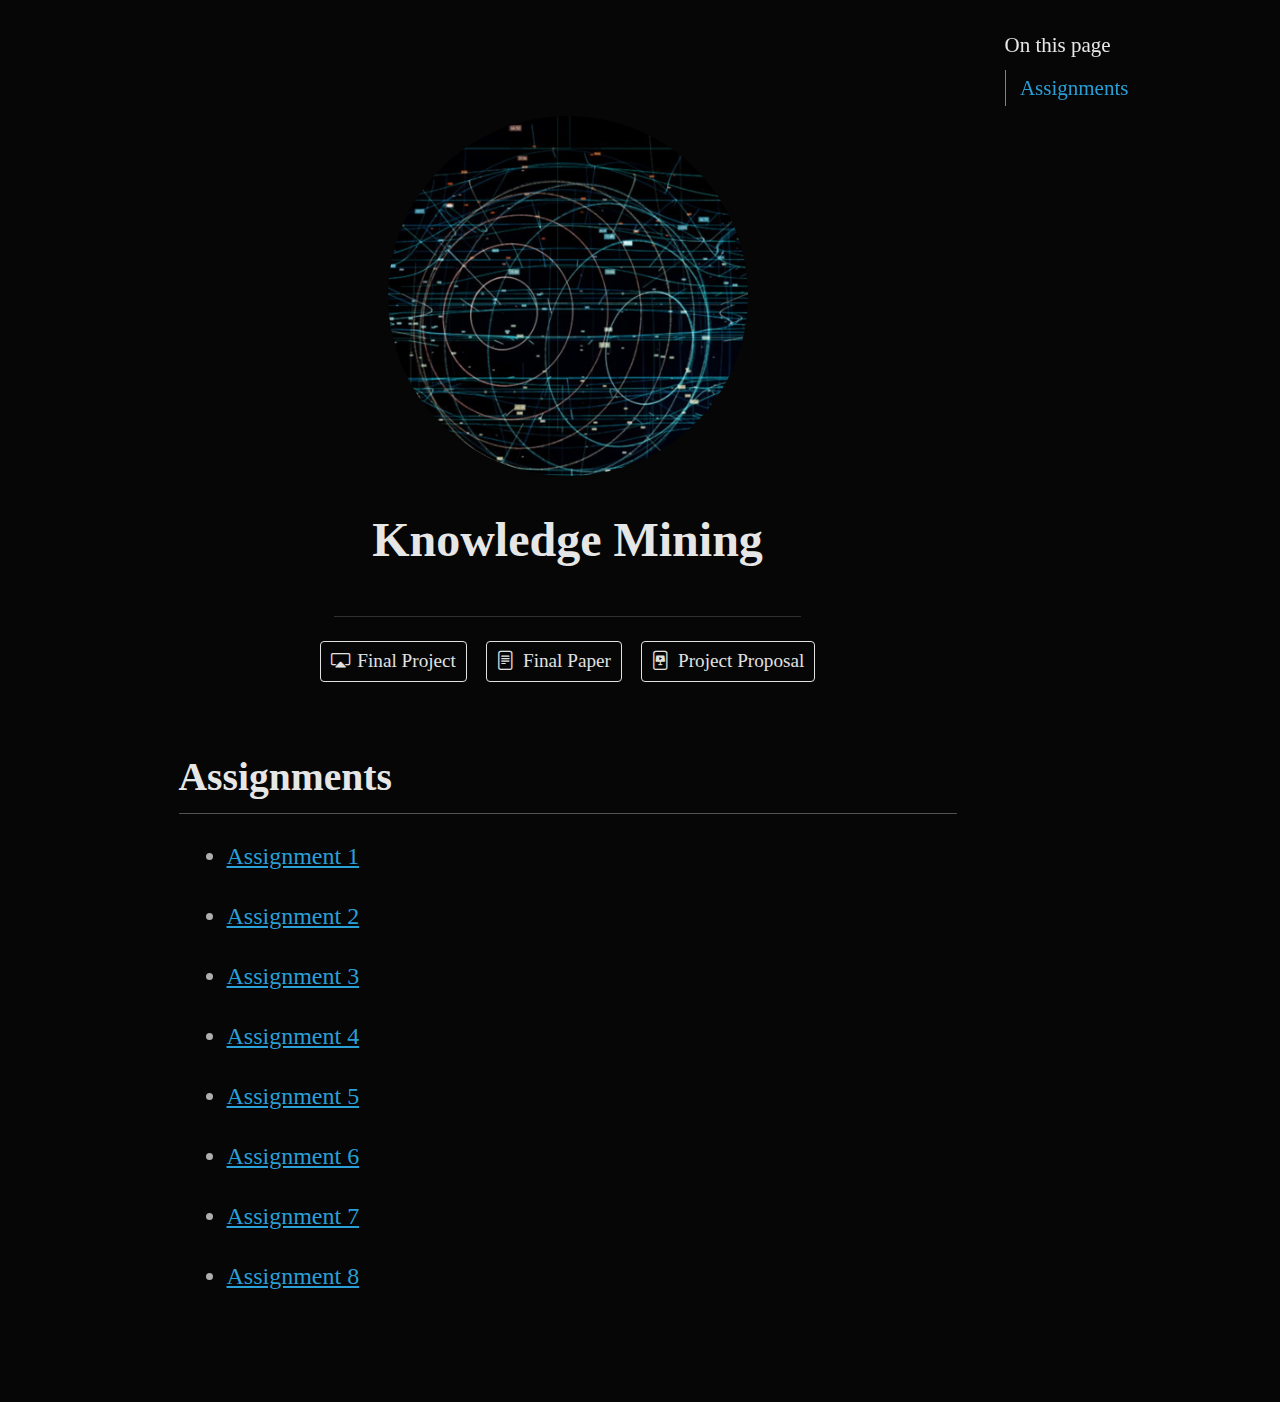
==== docs/index.html @ acb9ab97 "Add files via upload" ====
<!DOCTYPE html>
<html xmlns="http://www.w3.org/1999/xhtml" lang="en" xml:lang="en"><head>

<meta charset="utf-8">
<meta name="generator" content="quarto-1.3.450">

<meta name="viewport" content="width=device-width, initial-scale=1.0, user-scalable=yes">


<title>Knowledge Mining</title>
<style>
code{white-space: pre-wrap;}
span.smallcaps{font-variant: small-caps;}
div.columns{display: flex; gap: min(4vw, 1.5em);}
div.column{flex: auto; overflow-x: auto;}
div.hanging-indent{margin-left: 1.5em; text-indent: -1.5em;}
ul.task-list{list-style: none;}
ul.task-list li input[type="checkbox"] {
  width: 0.8em;
  margin: 0 0.8em 0.2em -1em; /* quarto-specific, see https://github.com/quarto-dev/quarto-cli/issues/4556 */ 
  vertical-align: middle;
}
</style>


<script src="site_libs/quarto-nav/quarto-nav.js"></script>
<script src="site_libs/clipboard/clipboard.min.js"></script>
<script src="site_libs/quarto-search/autocomplete.umd.js"></script>
<script src="site_libs/quarto-search/fuse.min.js"></script>
<script src="site_libs/quarto-search/quarto-search.js"></script>
<meta name="quarto:offset" content="./">
<script src="site_libs/quarto-html/quarto.js"></script>
<script src="site_libs/quarto-html/popper.min.js"></script>
<script src="site_libs/quarto-html/tippy.umd.min.js"></script>
<link href="site_libs/quarto-html/tippy.css" rel="stylesheet">
<link href="site_libs/quarto-html/quarto-syntax-highlighting.css" rel="stylesheet" id="quarto-text-highlighting-styles">
<script src="site_libs/bootstrap/bootstrap.min.js"></script>
<link href="site_libs/bootstrap/bootstrap-icons.css" rel="stylesheet">
<link href="site_libs/bootstrap/bootstrap.min.css" rel="stylesheet" id="quarto-bootstrap" data-mode="light">
<script id="quarto-search-options" type="application/json">{
  "location": "sidebar",
  "copy-button": false,
  "collapse-after": 3,
  "panel-placement": "start",
  "type": "textbox",
  "limit": 20,
  "language": {
    "search-no-results-text": "No results",
    "search-matching-documents-text": "matching documents",
    "search-copy-link-title": "Copy link to search",
    "search-hide-matches-text": "Hide additional matches",
    "search-more-match-text": "more match in this document",
    "search-more-matches-text": "more matches in this document",
    "search-clear-button-title": "Clear",
    "search-detached-cancel-button-title": "Cancel",
    "search-submit-button-title": "Submit",
    "search-label": "Search"
  }
}</script>


<link rel="stylesheet" href="styles.css">
</head>

<body>

<div id="quarto-search-results"></div>
<!-- content -->
<div id="quarto-content" class="quarto-container page-columns page-rows-contents page-layout-article">
<!-- sidebar -->
<!-- margin-sidebar -->
    <div id="quarto-margin-sidebar" class="sidebar margin-sidebar">
        <nav id="TOC" role="doc-toc" class="toc-active">
    <h2 id="toc-title">On this page</h2>
   
  <ul>
  <li><a href="#assignments" id="toc-assignments" class="nav-link active" data-scroll-target="#assignments">Assignments</a></li>
  </ul>
</nav>
    </div>
<!-- main -->
<main class="content" id="quarto-document-content">



<div class="quarto-about-jolla">
  <img src="image.jpg" class="about-image
  round " style="height: 15em; width: 15em;">
 <header id="title-block-header" class="quarto-title-block default">
<div class="quarto-title">
<h1 class="title">Knowledge Mining</h1>
</div>
<div class="quarto-title-meta">
  </div>
</header><div id="hero-heading">
</div> 
  <hr class="about-sep">
   <div class="about-links">
  <a href="https://sharonjepkosgei.github.io/data_files/Group_finalproject_alt.html" class="about-link" rel="" target="">
    <i class="bi bi-cast"></i>
     <span class="about-link-text">Final Project</span>
  </a>
  <a href="/Data Visualization Paper.pdf" class="about-link" rel="" target="">
    <i class="bi bi-file-text"></i>
     <span class="about-link-text">Final Paper</span>
  </a>
  <a href="https://slides.com/sharon_j/desk" class="about-link" rel="" target="">
    <i class="bi bi-file-slides"></i>
     <span class="about-link-text">Project Proposal</span>
  </a>
</div>
</div>

<section id="assignments" class="level2">
<h2 data-anchor-id="assignments">Assignments</h2>
<ul>
<li><p><a href="./posts/6323_01.html">Assignment 1</a></p></li>
<li><p><a href="./posts/6323_02.html">Assignment 2</a></p></li>
<li><p><a href="./posts/6323_03.html">Assignment 3</a></p></li>
<li><p><a href="./posts/6323_04.html">Assignment 4</a></p></li>
<li><p><a href="./posts/6323_04.html">Assignment 5</a></p></li>
<li><p><a href="./posts/6323_06.html">Assignment 6</a></p></li>
<li><p><a href="./posts/6323_07.html">Assignment 7</a></p></li>
<li><p><a href="./posts/6323_08.html">Assignment 8</a></p></li>
</ul>



</section>

</main> <!-- /main -->
<script id="quarto-html-after-body" type="application/javascript">
window.document.addEventListener("DOMContentLoaded", function (event) {
  const toggleBodyColorMode = (bsSheetEl) => {
    const mode = bsSheetEl.getAttribute("data-mode");
    const bodyEl = window.document.querySelector("body");
    if (mode === "dark") {
      bodyEl.classList.add("quarto-dark");
      bodyEl.classList.remove("quarto-light");
    } else {
      bodyEl.classList.add("quarto-light");
      bodyEl.classList.remove("quarto-dark");
    }
  }
  const toggleBodyColorPrimary = () => {
    const bsSheetEl = window.document.querySelector("link#quarto-bootstrap");
    if (bsSheetEl) {
      toggleBodyColorMode(bsSheetEl);
    }
  }
  toggleBodyColorPrimary();  
  const isCodeAnnotation = (el) => {
    for (const clz of el.classList) {
      if (clz.startsWith('code-annotation-')) {                     
        return true;
      }
    }
    return false;
  }
  const clipboard = new window.ClipboardJS('.code-copy-button', {
    text: function(trigger) {
      const codeEl = trigger.previousElementSibling.cloneNode(true);
      for (const childEl of codeEl.children) {
        if (isCodeAnnotation(childEl)) {
          childEl.remove();
        }
      }
      return codeEl.innerText;
    }
  });
  clipboard.on('success', function(e) {
    // button target
    const button = e.trigger;
    // don't keep focus
    button.blur();
    // flash "checked"
    button.classList.add('code-copy-button-checked');
    var currentTitle = button.getAttribute("title");
    button.setAttribute("title", "Copied!");
    let tooltip;
    if (window.bootstrap) {
      button.setAttribute("data-bs-toggle", "tooltip");
      button.setAttribute("data-bs-placement", "left");
      button.setAttribute("data-bs-title", "Copied!");
      tooltip = new bootstrap.Tooltip(button, 
        { trigger: "manual", 
          customClass: "code-copy-button-tooltip",
          offset: [0, -8]});
      tooltip.show();    
    }
    setTimeout(function() {
      if (tooltip) {
        tooltip.hide();
        button.removeAttribute("data-bs-title");
        button.removeAttribute("data-bs-toggle");
        button.removeAttribute("data-bs-placement");
      }
      button.setAttribute("title", currentTitle);
      button.classList.remove('code-copy-button-checked');
    }, 1000);
    // clear code selection
    e.clearSelection();
  });
  function tippyHover(el, contentFn) {
    const config = {
      allowHTML: true,
      content: contentFn,
      maxWidth: 500,
      delay: 100,
      arrow: false,
      appendTo: function(el) {
          return el.parentElement;
      },
      interactive: true,
      interactiveBorder: 10,
      theme: 'quarto',
      placement: 'bottom-start'
    };
    window.tippy(el, config); 
  }
  const noterefs = window.document.querySelectorAll('a[role="doc-noteref"]');
  for (var i=0; i<noterefs.length; i++) {
    const ref = noterefs[i];
    tippyHover(ref, function() {
      // use id or data attribute instead here
      let href = ref.getAttribute('data-footnote-href') || ref.getAttribute('href');
      try { href = new URL(href).hash; } catch {}
      const id = href.replace(/^#\/?/, "");
      const note = window.document.getElementById(id);
      return note.innerHTML;
    });
  }
      let selectedAnnoteEl;
      const selectorForAnnotation = ( cell, annotation) => {
        let cellAttr = 'data-code-cell="' + cell + '"';
        let lineAttr = 'data-code-annotation="' +  annotation + '"';
        const selector = 'span[' + cellAttr + '][' + lineAttr + ']';
        return selector;
      }
      const selectCodeLines = (annoteEl) => {
        const doc = window.document;
        const targetCell = annoteEl.getAttribute("data-target-cell");
        const targetAnnotation = annoteEl.getAttribute("data-target-annotation");
        const annoteSpan = window.document.querySelector(selectorForAnnotation(targetCell, targetAnnotation));
        const lines = annoteSpan.getAttribute("data-code-lines").split(",");
        const lineIds = lines.map((line) => {
          return targetCell + "-" + line;
        })
        let top = null;
        let height = null;
        let parent = null;
        if (lineIds.length > 0) {
            //compute the position of the single el (top and bottom and make a div)
            const el = window.document.getElementById(lineIds[0]);
            top = el.offsetTop;
            height = el.offsetHeight;
            parent = el.parentElement.parentElement;
          if (lineIds.length > 1) {
            const lastEl = window.document.getElementById(lineIds[lineIds.length - 1]);
            const bottom = lastEl.offsetTop + lastEl.offsetHeight;
            height = bottom - top;
          }
          if (top !== null && height !== null && parent !== null) {
            // cook up a div (if necessary) and position it 
            let div = window.document.getElementById("code-annotation-line-highlight");
            if (div === null) {
              div = window.document.createElement("div");
              div.setAttribute("id", "code-annotation-line-highlight");
              div.style.position = 'absolute';
              parent.appendChild(div);
            }
            div.style.top = top - 2 + "px";
            div.style.height = height + 4 + "px";
            let gutterDiv = window.document.getElementById("code-annotation-line-highlight-gutter");
            if (gutterDiv === null) {
              gutterDiv = window.document.createElement("div");
              gutterDiv.setAttribute("id", "code-annotation-line-highlight-gutter");
              gutterDiv.style.position = 'absolute';
              const codeCell = window.document.getElementById(targetCell);
              const gutter = codeCell.querySelector('.code-annotation-gutter');
              gutter.appendChild(gutterDiv);
            }
            gutterDiv.style.top = top - 2 + "px";
            gutterDiv.style.height = height + 4 + "px";
          }
          selectedAnnoteEl = annoteEl;
        }
      };
      const unselectCodeLines = () => {
        const elementsIds = ["code-annotation-line-highlight", "code-annotation-line-highlight-gutter"];
        elementsIds.forEach((elId) => {
          const div = window.document.getElementById(elId);
          if (div) {
            div.remove();
          }
        });
        selectedAnnoteEl = undefined;
      };
      // Attach click handler to the DT
      const annoteDls = window.document.querySelectorAll('dt[data-target-cell]');
      for (const annoteDlNode of annoteDls) {
        annoteDlNode.addEventListener('click', (event) => {
          const clickedEl = event.target;
          if (clickedEl !== selectedAnnoteEl) {
            unselectCodeLines();
            const activeEl = window.document.querySelector('dt[data-target-cell].code-annotation-active');
            if (activeEl) {
              activeEl.classList.remove('code-annotation-active');
            }
            selectCodeLines(clickedEl);
            clickedEl.classList.add('code-annotation-active');
          } else {
            // Unselect the line
            unselectCodeLines();
            clickedEl.classList.remove('code-annotation-active');
          }
        });
      }
  const findCites = (el) => {
    const parentEl = el.parentElement;
    if (parentEl) {
      const cites = parentEl.dataset.cites;
      if (cites) {
        return {
          el,
          cites: cites.split(' ')
        };
      } else {
        return findCites(el.parentElement)
      }
    } else {
      return undefined;
    }
  };
  var bibliorefs = window.document.querySelectorAll('a[role="doc-biblioref"]');
  for (var i=0; i<bibliorefs.length; i++) {
    const ref = bibliorefs[i];
    const citeInfo = findCites(ref);
    if (citeInfo) {
      tippyHover(citeInfo.el, function() {
        var popup = window.document.createElement('div');
        citeInfo.cites.forEach(function(cite) {
          var citeDiv = window.document.createElement('div');
          citeDiv.classList.add('hanging-indent');
          citeDiv.classList.add('csl-entry');
          var biblioDiv = window.document.getElementById('ref-' + cite);
          if (biblioDiv) {
            citeDiv.innerHTML = biblioDiv.innerHTML;
          }
          popup.appendChild(citeDiv);
        });
        return popup.innerHTML;
      });
    }
  }
});
</script>
</div> <!-- /content -->



</body></html>
---- docs/site_libs/quarto-html/tippy.css ----
.tippy-box[data-animation=fade][data-state=hidden]{opacity:0}[data-tippy-root]{max-width:calc(100vw - 10px)}.tippy-box{position:relative;background-color:#333;color:#fff;border-radius:4px;font-size:14px;line-height:1.4;white-space:normal;outline:0;transition-property:transform,visibility,opacity}.tippy-box[data-placement^=top]>.tippy-arrow{bottom:0}.tippy-box[data-placement^=top]>.tippy-arrow:before{bottom:-7px;left:0;border-width:8px 8px 0;border-top-color:initial;transform-origin:center top}.tippy-box[data-placement^=bottom]>.tippy-arrow{top:0}.tippy-box[data-placement^=bottom]>.tippy-arrow:before{top:-7px;left:0;border-width:0 8px 8px;border-bottom-color:initial;transform-origin:center bottom}.tippy-box[data-placement^=left]>.tippy-arrow{right:0}.tippy-box[data-placement^=left]>.tippy-arrow:before{border-width:8px 0 8px 8px;border-left-color:initial;right:-7px;transform-origin:center left}.tippy-box[data-placement^=right]>.tippy-arrow{left:0}.tippy-box[data-placement^=right]>.tippy-arrow:before{left:-7px;border-width:8px 8px 8px 0;border-right-color:initial;transform-origin:center right}.tippy-box[data-inertia][data-state=visible]{transition-timing-function:cubic-bezier(.54,1.5,.38,1.11)}.tippy-arrow{width:16px;height:16px;color:#333}.tippy-arrow:before{content:"";position:absolute;border-color:transparent;border-style:solid}.tippy-content{position:relative;padding:5px 9px;z-index:1}
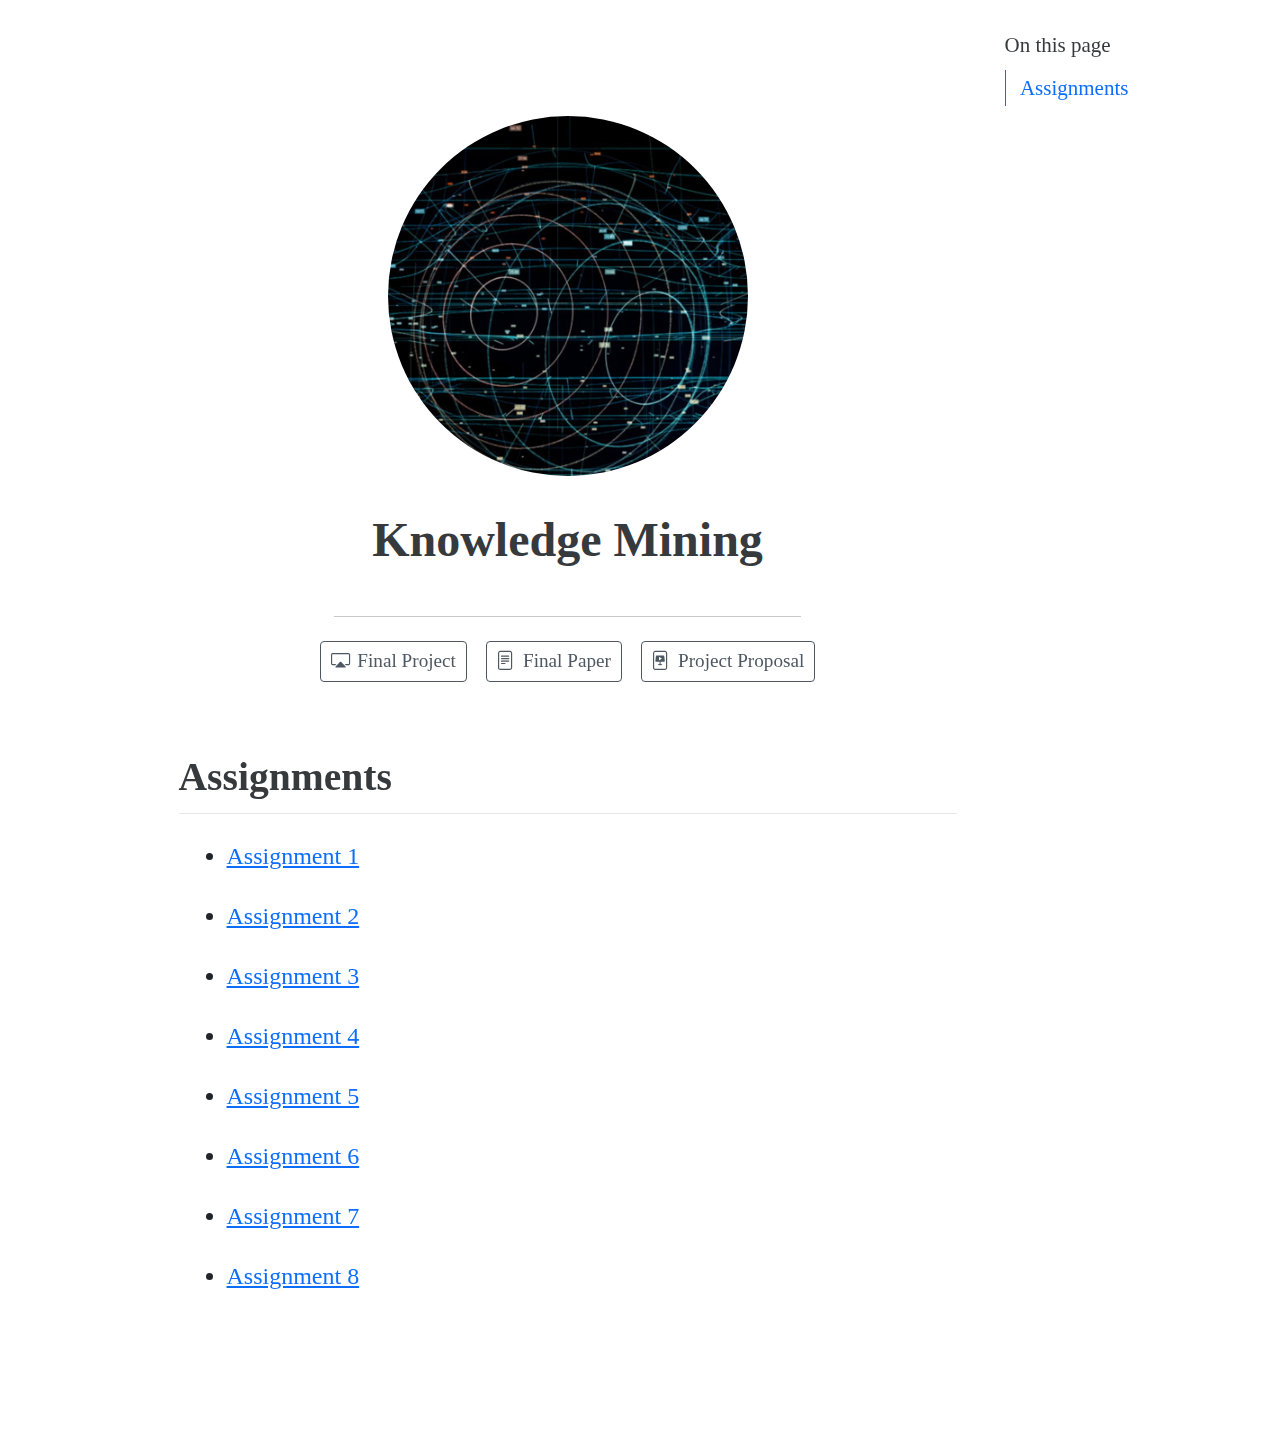
==== commit 856ab886: "Update index.html" ====
--- a/docs/index.html
+++ b/docs/index.html
@@ -115,6 +115,12 @@
 <h2 data-anchor-id="assignments">Assignments</h2>
 <ul>
 <li><p><a href="./posts/6323_01.html">Assignment 1</a></p></li>
+</ul>
+<figure style="float: right; margin-right: 10px;" class="figure">
+<iframe src="https://sharonjepkosgei.github.io/data_files/plot1" width="500" height="400" frameborder="0">
+</iframe>
+</figure>
+<ul>
 <li><p><a href="./posts/6323_02.html">Assignment 2</a></p></li>
 <li><p><a href="./posts/6323_03.html">Assignment 3</a></p></li>
 <li><p><a href="./posts/6323_04.html">Assignment 4</a></p></li>
@@ -359,4 +365,4 @@
 
 
 
-</body></html>+</body></html>
--- a/docs/site_libs/quarto-html/quarto-syntax-highlighting.css
+++ b/docs/site_libs/quarto-html/quarto-syntax-highlighting.css
@@ -0,0 +1,203 @@
+/* quarto syntax highlight colors */
+:root {
+  --quarto-hl-ot-color: #003B4F;
+  --quarto-hl-at-color: #657422;
+  --quarto-hl-ss-color: #20794D;
+  --quarto-hl-an-color: #5E5E5E;
+  --quarto-hl-fu-color: #4758AB;
+  --quarto-hl-st-color: #20794D;
+  --quarto-hl-cf-color: #003B4F;
+  --quarto-hl-op-color: #5E5E5E;
+  --quarto-hl-er-color: #AD0000;
+  --quarto-hl-bn-color: #AD0000;
+  --quarto-hl-al-color: #AD0000;
+  --quarto-hl-va-color: #111111;
+  --quarto-hl-bu-color: inherit;
+  --quarto-hl-ex-color: inherit;
+  --quarto-hl-pp-color: #AD0000;
+  --quarto-hl-in-color: #5E5E5E;
+  --quarto-hl-vs-color: #20794D;
+  --quarto-hl-wa-color: #5E5E5E;
+  --quarto-hl-do-color: #5E5E5E;
+  --quarto-hl-im-color: #00769E;
+  --quarto-hl-ch-color: #20794D;
+  --quarto-hl-dt-color: #AD0000;
+  --quarto-hl-fl-color: #AD0000;
+  --quarto-hl-co-color: #5E5E5E;
+  --quarto-hl-cv-color: #5E5E5E;
+  --quarto-hl-cn-color: #8f5902;
+  --quarto-hl-sc-color: #5E5E5E;
+  --quarto-hl-dv-color: #AD0000;
+  --quarto-hl-kw-color: #003B4F;
+}
+
+/* other quarto variables */
+:root {
+  --quarto-font-monospace: SFMono-Regular, Menlo, Monaco, Consolas, "Liberation Mono", "Courier New", monospace;
+}
+
+pre > code.sourceCode > span {
+  color: #003B4F;
+}
+
+code span {
+  color: #003B4F;
+}
+
+code.sourceCode > span {
+  color: #003B4F;
+}
+
+div.sourceCode,
+div.sourceCode pre.sourceCode {
+  color: #003B4F;
+}
+
+code span.ot {
+  color: #003B4F;
+  font-style: inherit;
+}
+
+code span.at {
+  color: #657422;
+  font-style: inherit;
+}
+
+code span.ss {
+  color: #20794D;
+  font-style: inherit;
+}
+
+code span.an {
+  color: #5E5E5E;
+  font-style: inherit;
+}
+
+code span.fu {
+  color: #4758AB;
+  font-style: inherit;
+}
+
+code span.st {
+  color: #20794D;
+  font-style: inherit;
+}
+
+code span.cf {
+  color: #003B4F;
+  font-style: inherit;
+}
+
+code span.op {
+  color: #5E5E5E;
+  font-style: inherit;
+}
+
+code span.er {
+  color: #AD0000;
+  font-style: inherit;
+}
+
+code span.bn {
+  color: #AD0000;
+  font-style: inherit;
+}
+
+code span.al {
+  color: #AD0000;
+  font-style: inherit;
+}
+
+code span.va {
+  color: #111111;
+  font-style: inherit;
+}
+
+code span.bu {
+  font-style: inherit;
+}
+
+code span.ex {
+  font-style: inherit;
+}
+
+code span.pp {
+  color: #AD0000;
+  font-style: inherit;
+}
+
+code span.in {
+  color: #5E5E5E;
+  font-style: inherit;
+}
+
+code span.vs {
+  color: #20794D;
+  font-style: inherit;
+}
+
+code span.wa {
+  color: #5E5E5E;
+  font-style: italic;
+}
+
+code span.do {
+  color: #5E5E5E;
+  font-style: italic;
+}
+
+code span.im {
+  color: #00769E;
+  font-style: inherit;
+}
+
+code span.ch {
+  color: #20794D;
+  font-style: inherit;
+}
+
+code span.dt {
+  color: #AD0000;
+  font-style: inherit;
+}
+
+code span.fl {
+  color: #AD0000;
+  font-style: inherit;
+}
+
+code span.co {
+  color: #5E5E5E;
+  font-style: inherit;
+}
+
+code span.cv {
+  color: #5E5E5E;
+  font-style: italic;
+}
+
+code span.cn {
+  color: #8f5902;
+  font-style: inherit;
+}
+
+code span.sc {
+  color: #5E5E5E;
+  font-style: inherit;
+}
+
+code span.dv {
+  color: #AD0000;
+  font-style: inherit;
+}
+
+code span.kw {
+  color: #003B4F;
+  font-style: inherit;
+}
+
+.prevent-inlining {
+  content: "</";
+}
+
+/*# sourceMappingURL=debc5d5d77c3f9108843748ff7464032.css.map */
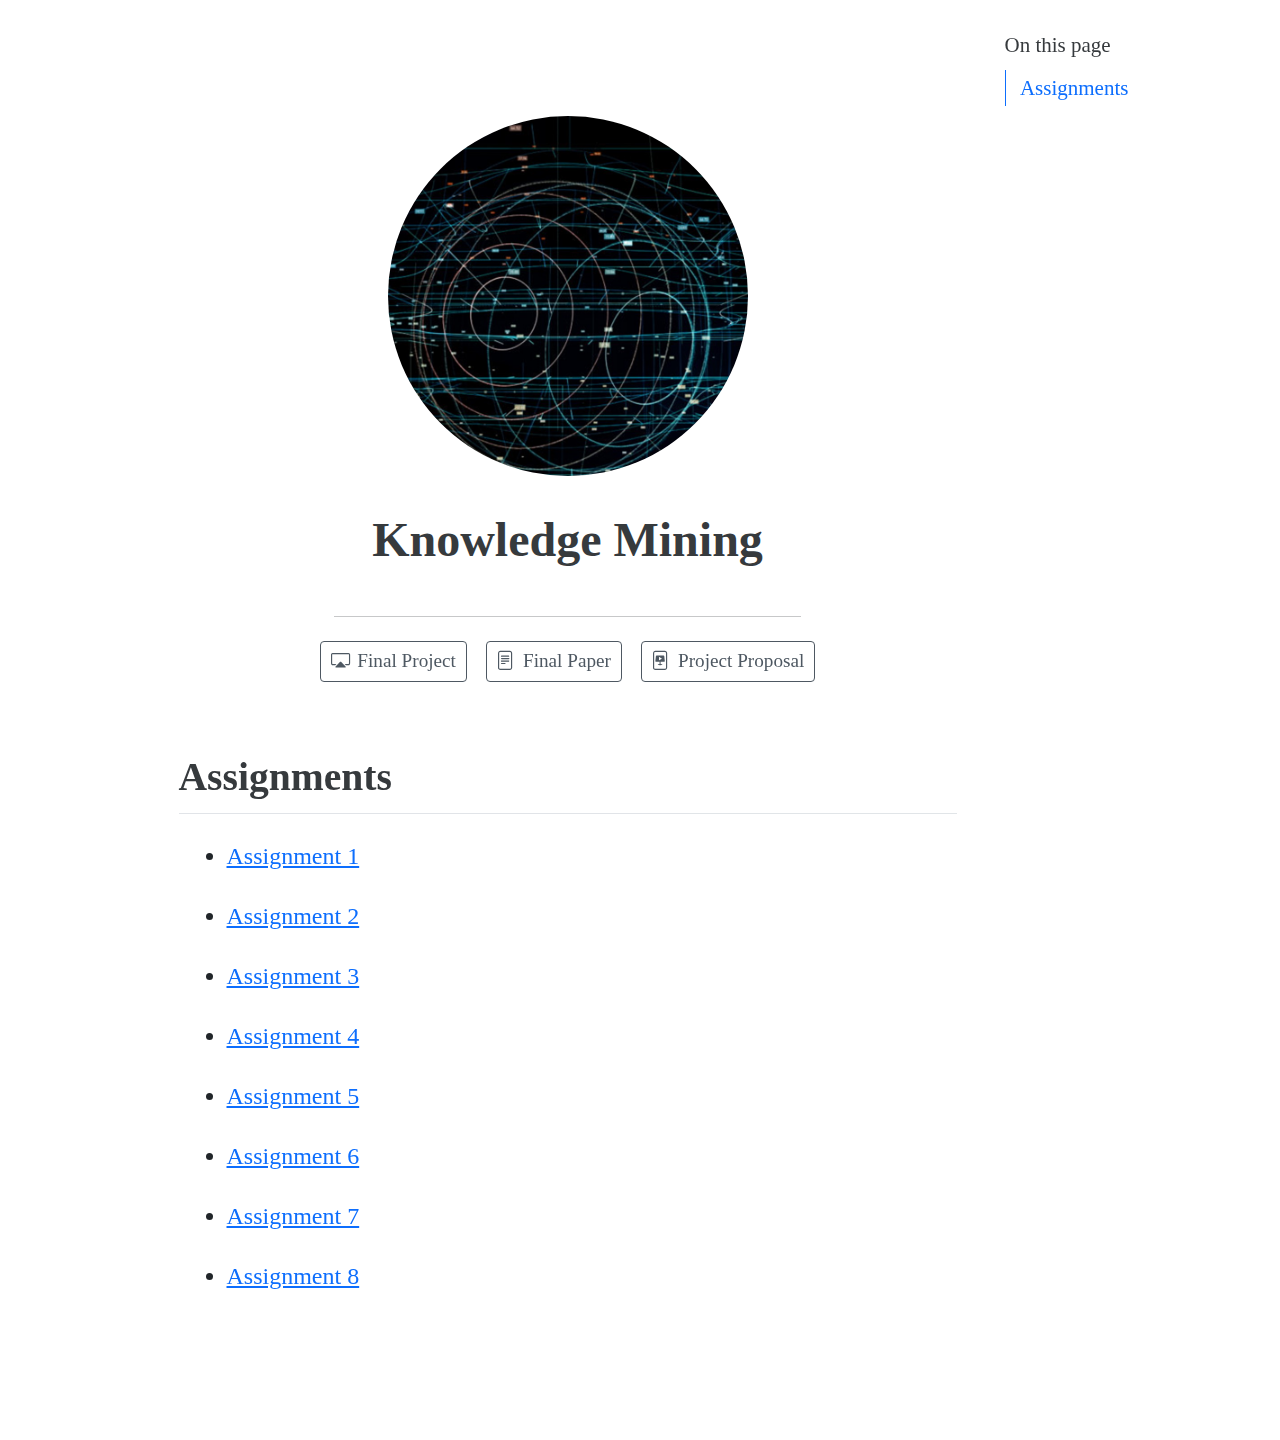
==== commit b364e567: "Update index.html" ====
--- a/docs/index.html
+++ b/docs/index.html
@@ -117,7 +117,7 @@
 <li><p><a href="./posts/6323_01.html">Assignment 1</a></p></li>
 </ul>
 <figure style="float: right; margin-right: 10px;" class="figure">
-<iframe src="https://sharonjepkosgei.github.io/data_files/plot1" width="500" height="400" frameborder="0">
+<iframe src="https://sharonjepkosgei.github.io/data_files/picture.html" width="500" height="400" frameborder="0">
 </iframe>
 </figure>
 <ul>
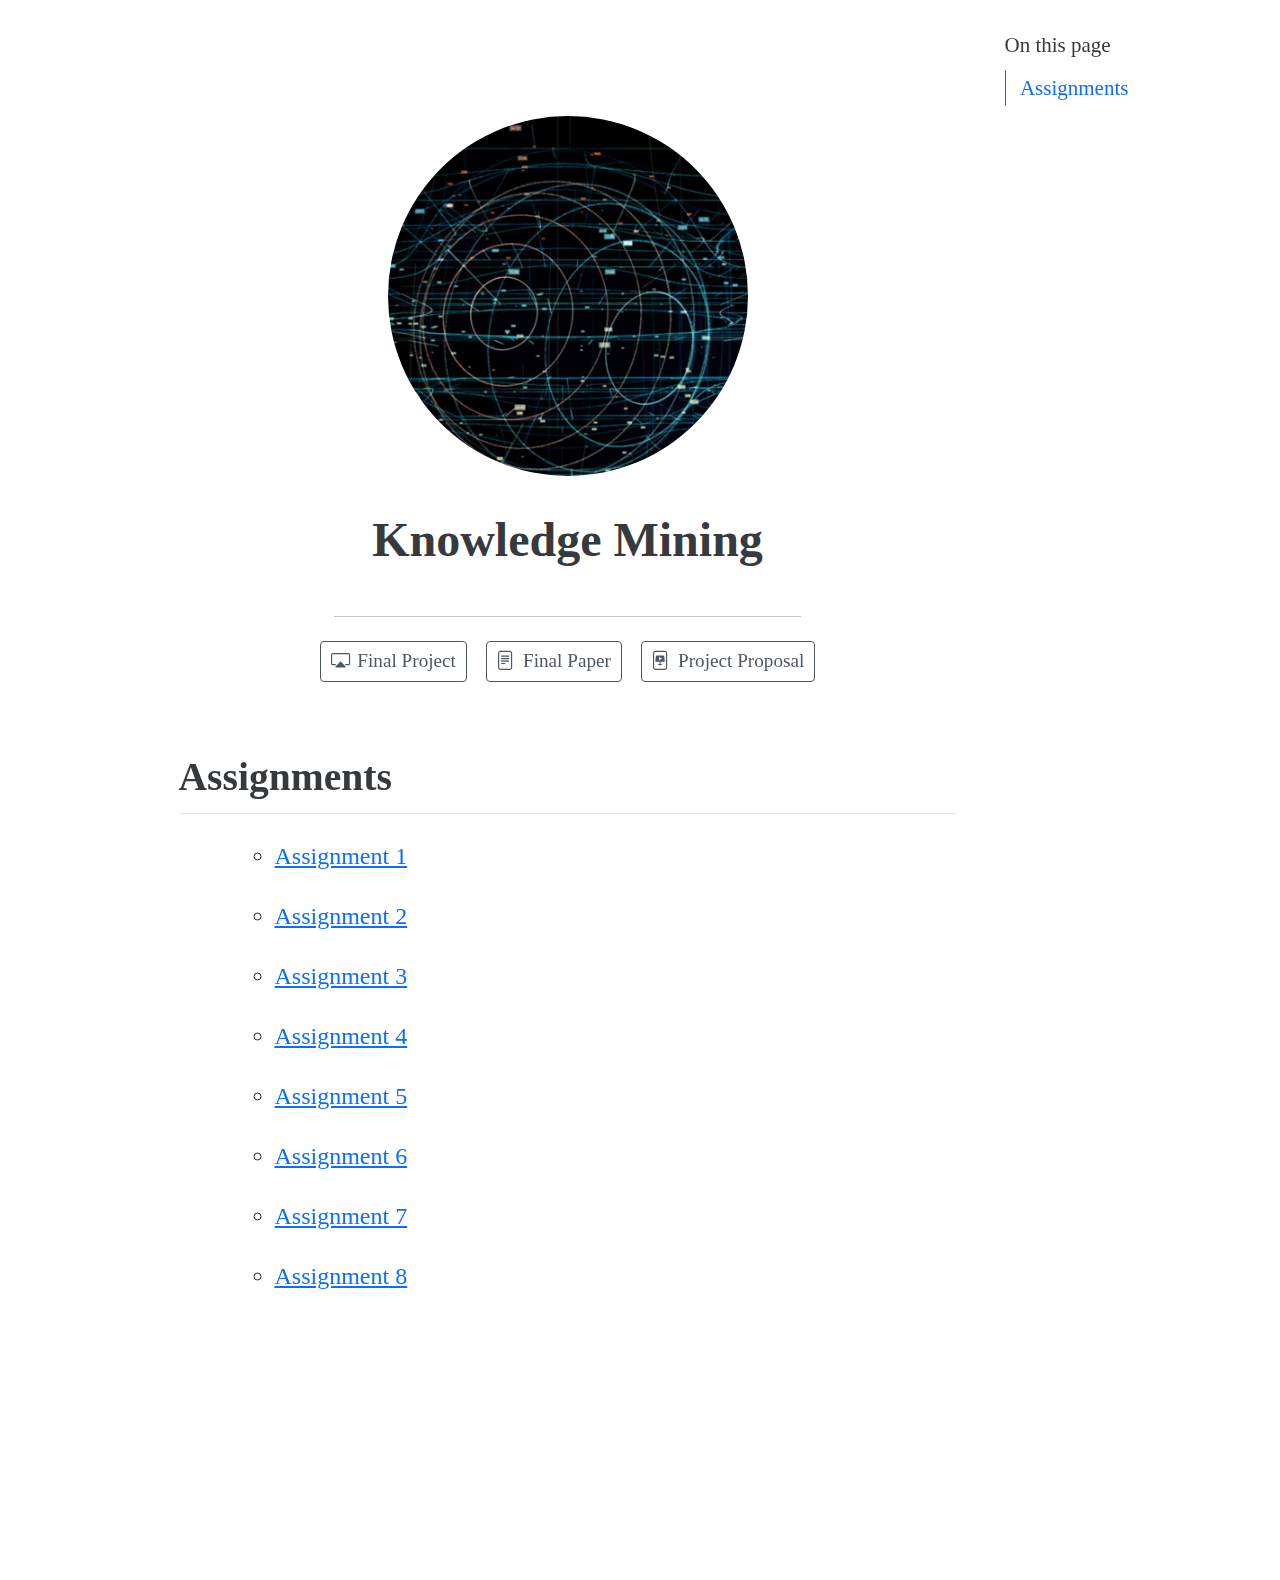
==== commit acf956f1: "Update index.html" ====
--- a/docs/index.html
+++ b/docs/index.html
@@ -113,14 +113,14 @@
 
 <section id="assignments" class="level2">
 <h2 data-anchor-id="assignments">Assignments</h2>
-<ul>
-<li><p><a href="./posts/6323_01.html">Assignment 1</a></p></li>
 </ul>
 <figure style="float: right; margin-right: 10px;" class="figure">
-<iframe src="https://sharonjepkosgei.github.io/data_files/picture.html" width="500" height="400" frameborder="0">
+<iframe src="https://sharonjepkosgei.github.io/data_files/picture.html" width="500" height="600" frameborder="0">
 </iframe>
 </figure>
 <ul>
+<ul>
+<li><p><a href="./posts/6323_01.html">Assignment 1</a></p></li>
 <li><p><a href="./posts/6323_02.html">Assignment 2</a></p></li>
 <li><p><a href="./posts/6323_03.html">Assignment 3</a></p></li>
 <li><p><a href="./posts/6323_04.html">Assignment 4</a></p></li>
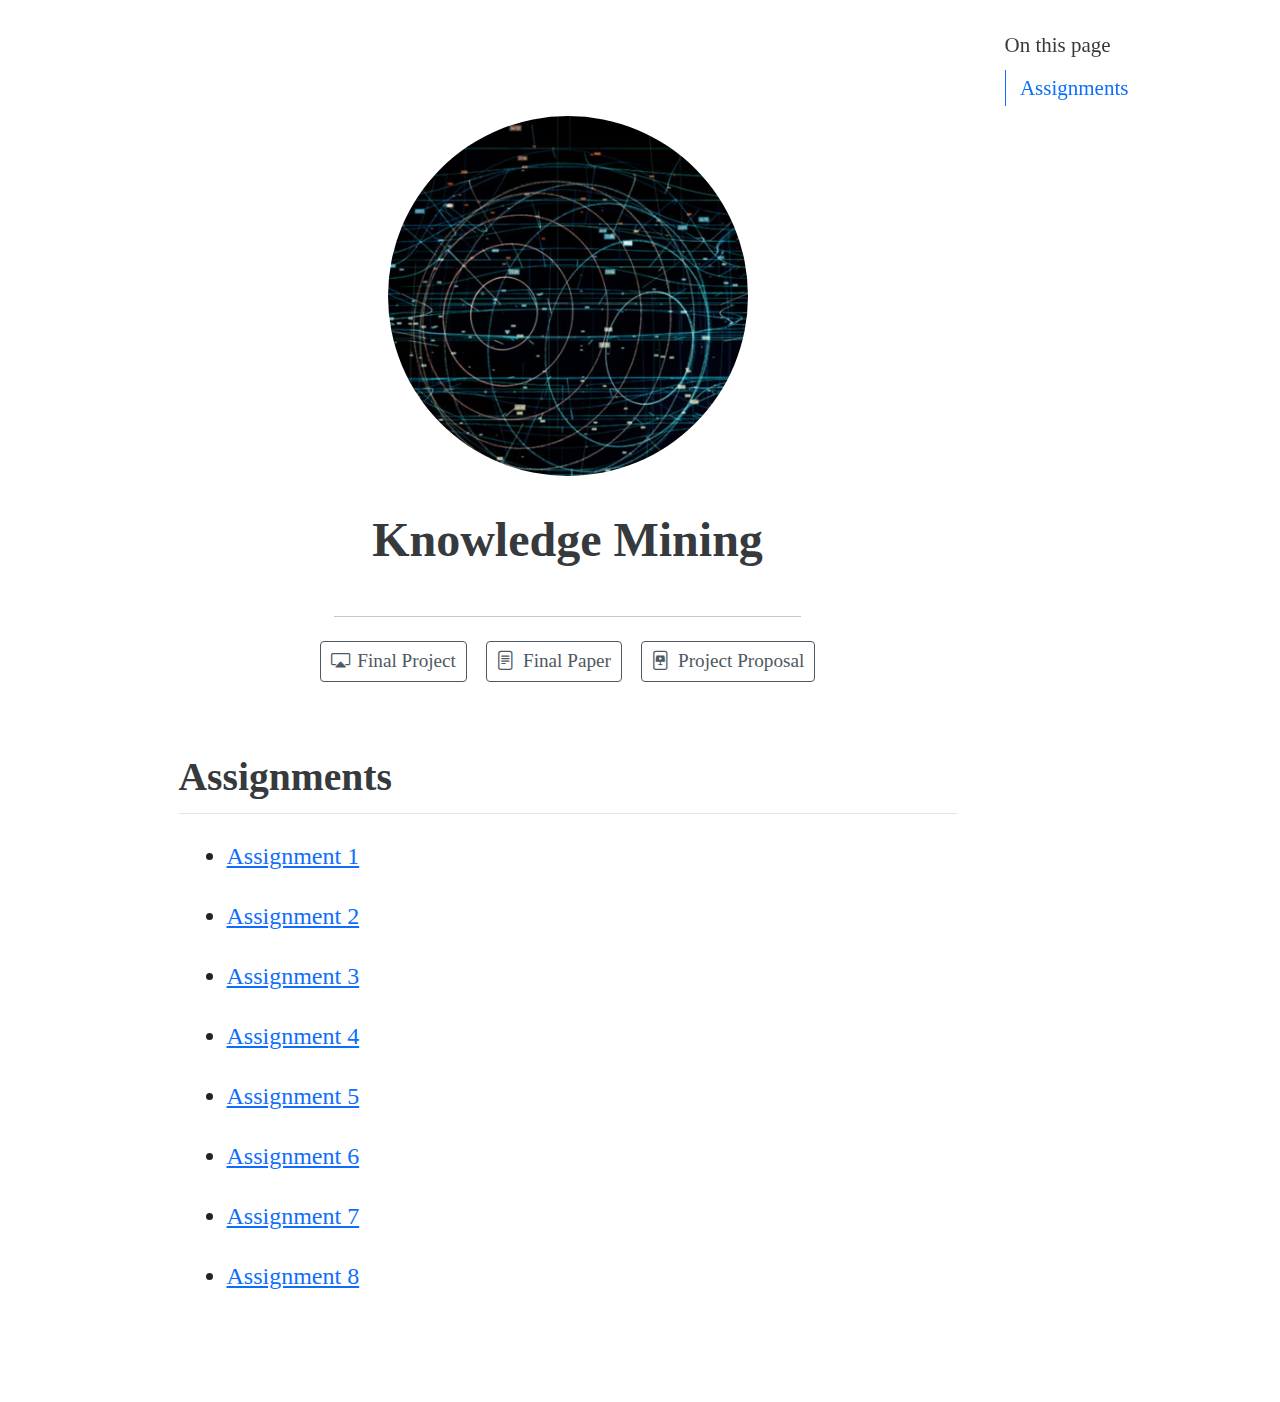
==== commit 64866208: "Update index.html" ====
--- a/docs/index.html
+++ b/docs/index.html
@@ -113,12 +113,6 @@
 
 <section id="assignments" class="level2">
 <h2 data-anchor-id="assignments">Assignments</h2>
-</ul>
-<figure style="float: right; margin-right: 10px;" class="figure">
-<iframe src="https://sharonjepkosgei.github.io/data_files/picture.html" width="500" height="600" frameborder="0">
-</iframe>
-</figure>
-<ul>
 <ul>
 <li><p><a href="./posts/6323_01.html">Assignment 1</a></p></li>
 <li><p><a href="./posts/6323_02.html">Assignment 2</a></p></li>
